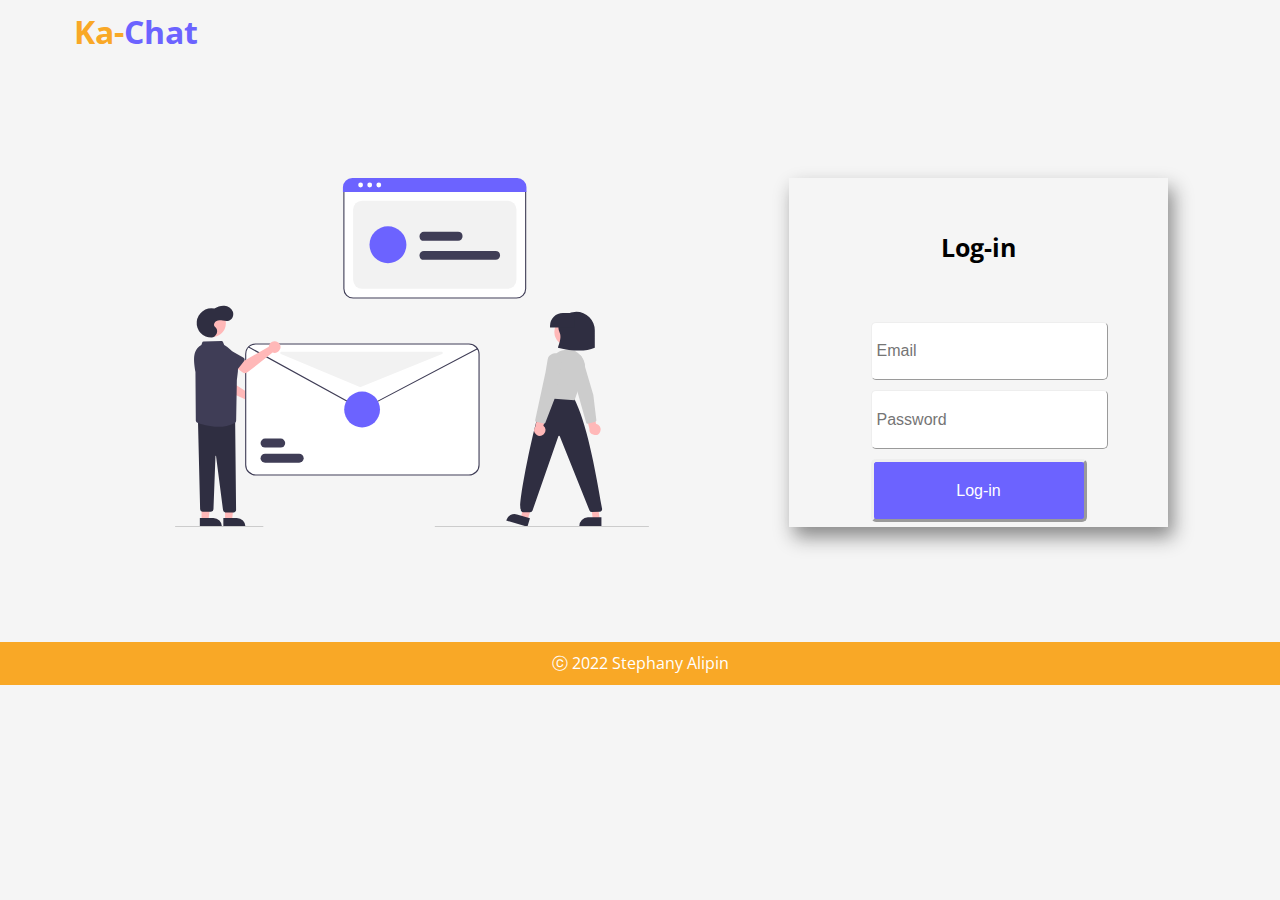
==== index.html @ dfb01e89 "log-in page" ====
<!DOCTYPE html>
<html lang="en">
<head>
    <meta charset="UTF-8">
    <meta http-equiv="X-UA-Compatible" content="IE=edge">
    <meta name="viewport" content="width=device-width, initial-scale=1.0">
    <title>Ka-Chat | Log-in</title>
    <link rel="stylesheet" href="css/style.css">
    <link rel="icon" type="image/png" href="images/icon.png">
</head>
<body>
    <div class="nav-container">
        <h1 class="title"><span class="sub-title">Ka-</span>Chat</h1>
    </div>

    <section>
        <div class="container">
            <img class="login-img" src="images/undraw_team_chat_re_vbq1.svg" alt="2 people chatting" class="pic-chat">
            <div class="log-in">
                <h3 class="login-text">Log-in</h3>
                <form action="">
                    <input class="input-field" type="text" placeholder="Email">
                    <input class="input-field" type="password" placeholder="Password">
                    <button type="submit" class="submit-btn">Log-in</button>
                </form>
                <a class="sign-up" href="#">Sign-up</a>
            </div>
        </div>
    </section>

    <div class="sign-up" id="sign-up">
        <h3>Sign-up</h3>
        <form action="" class="si">
            <input class="input-field" type="text" placeholder="Name">
            <input class="input-field" type="text" placeholder="Email">
            <input class="input-field" type="text" placeholder="Password">
            <input class="input-field" type="text" placeholder="Confirm password">
            <button type="submit">Sign-up</button>
        </form>
    </div>
    <footer>
        <p>ⓒ 2022 Stephany Alipin</p>
    </footer>
</body>
</html>
---- css/style.css ----
@import url('https://fonts.googleapis.com/css2?family=Open+Sans&family=Poppins&display=swap');
:root {
    --violet : #6C63FF;
    --yellow : #F9A826;
    --white: #fff;
    --black : #333;
    --text-bg: #f5f5f5;
}

*{
    box-sizing: border-box;
    padding: 0;
    margin: 0;
}

body{
    font-family: 'Open Sans', sans-serif;
    background: var(--text-bg);
}

.nav-container{
    padding: 10px;
    margin-left: 5%;
}
.title{
    color: var(--violet);
}
.sub-title{
    color: var(--yellow);
}

.container{
    display: grid;
    grid-template-columns: 1.5fr 1fr;
    margin: 100px auto;
    padding: 15px;
    max-width: 960px;
    gap: 15%;

}

.container .login-img{
    height: 100%;
    width: 100%;
}

.log-in{
    text-align: center;
    justify-content: center;
    display: grid;
    box-shadow: 5px 10px 18px #888888;
    width: 120%;
}
h3{
    font-size: 25px;
    margin: auto;
}

form{
    display: grid;
    gap: 10px;
    margin: 5px;
}
.input-field{
    width: 110%;
    padding: 2px;
    padding-left: 5px;
    font-size: medium;
    border: outset 1px;
    border-radius: 5px;
}
form button{
    font-size: medium;
    color: var(--white);
    background-color: var(--violet);
    padding: 2px;
    border: outset;
    border-radius: 5px;
}
form button:hover{
    background-color: var(--yellow);
}

.sign-up{
    font-size: small;
    color: var(--violet);
}

.sign-up{
    display: none;
    position: fixed;
    bottom: 0;
    right: 15px;
    border: 3px solid #f1f1f1;
    z-index: 9;
}

.sign-up form{
    max-width: 400px;
    padding: 10px;

}

footer{
    background-color: var(--yellow);
}

footer p{
    padding: 10px;
    color: var(--white);
    text-align: center;
}
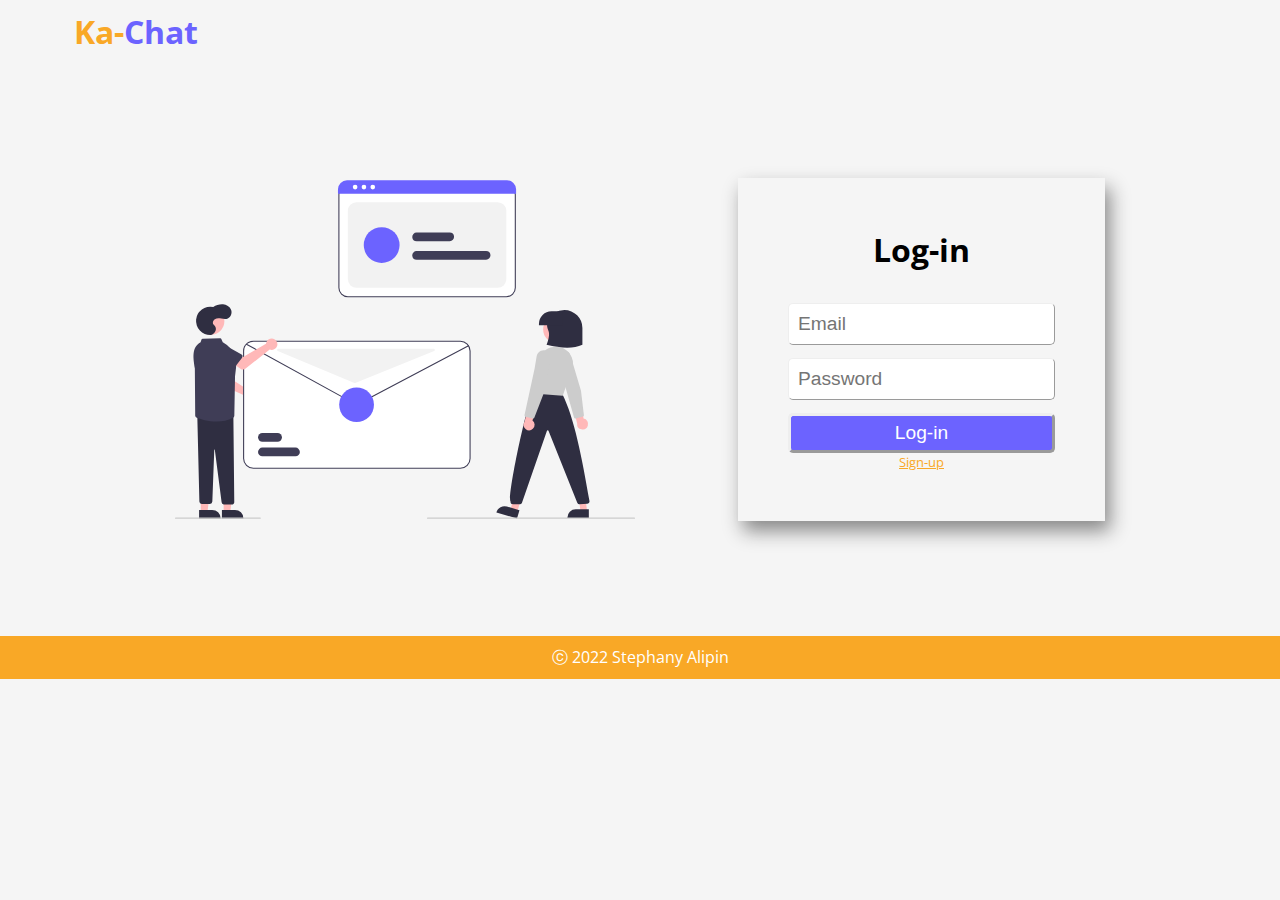
==== commit c817cdb1: "add pop-up sign-up" ====
--- a/index.html
+++ b/index.html
@@ -23,23 +23,30 @@
                     <input class="input-field" type="password" placeholder="Password">
                     <button type="submit" class="submit-btn">Log-in</button>
                 </form>
-                <a class="sign-up" href="#">Sign-up</a>
+                <a id="show-Signup" href="#">Sign-up</a>
             </div>
         </div>
     </section>
 
-    <div class="sign-up" id="sign-up">
-        <h3>Sign-up</h3>
-        <form action="" class="si">
-            <input class="input-field" type="text" placeholder="Name">
-            <input class="input-field" type="text" placeholder="Email">
-            <input class="input-field" type="text" placeholder="Password">
-            <input class="input-field" type="text" placeholder="Confirm password">
-            <button type="submit">Sign-up</button>
-        </form>
-    </div>
+    <section class="modal-signup">
+        <div class="close-btn">&times;</div>
+        <div class="sign-up" id="sign-up">
+            <h3>Sign-up</h3>
+            <form action="" class="signup-form">
+                <input class="signup-input" type="text" placeholder="Name">
+                <input class="signup-input" type="text" placeholder="Email">
+                <input class="signup-input" type="password" placeholder="Password">
+                <input class="signup-input" type="password" placeholder="Confirm password">
+                <button class="signup-btn" type="submit">Sign-up</button>
+            </form>
+            <p class="signup-text">Already have an account? Log-in <a href="index.html">here</a></p>
+        </div>
+    </section>
+    
     <footer>
         <p>ⓒ 2022 Stephany Alipin</p>
     </footer>
+
+    <script src="js/app.js"></script>
 </body>
 </html>--- a/css/style.css
+++ b/css/style.css
@@ -16,6 +16,7 @@
 body{
     font-family: 'Open Sans', sans-serif;
     background: var(--text-bg);
+    height: 100vh;
 }
 
 .nav-container{
@@ -31,17 +32,18 @@
 
 .container{
     display: grid;
-    grid-template-columns: 1.5fr 1fr;
+    grid-template-columns: 1fr 1fr;
     margin: 100px auto;
     padding: 15px;
     max-width: 960px;
-    gap: 15%;
+    column-gap: 15%;
+    align-items: center;
 
 }
 
 .container .login-img{
-    height: 100%;
-    width: 100%;
+    height: 120%;
+    width: 120%;
 }
 
 .log-in{
@@ -49,56 +51,112 @@
     justify-content: center;
     display: grid;
     box-shadow: 5px 10px 18px #888888;
-    width: 120%;
+    padding: 50px;
+    margin-left: 40px;
 }
 h3{
-    font-size: 25px;
-    margin: auto;
+    font-size: 2rem;
+    margin-bottom: 2rem;
 }
 
 form{
     display: grid;
     gap: 10px;
-    margin: 5px;
+    align-items: center;
+    width: fit-content;
 }
 .input-field{
-    width: 110%;
-    padding: 2px;
-    padding-left: 5px;
-    font-size: medium;
+    padding: 9px;
+    font-size: 1.2rem;
     border: outset 1px;
     border-radius: 5px;
+    margin-bottom: 3px;
 }
 form button{
-    font-size: medium;
+    font-size: 1.2rem;
     color: var(--white);
     background-color: var(--violet);
-    padding: 2px;
+    padding: 6px;
     border: outset;
     border-radius: 5px;
+    width: 100%;
 }
 form button:hover{
     background-color: var(--yellow);
 }
 
-.sign-up{
+section .container .log-in a{
     font-size: small;
-    color: var(--violet);
+    color: var(--yellow);
+}
+
+.modal-signup{
+    position: absolute;
+    top: -150%;
+    left: 50%;
+    transform: translate(-50%,-50%) scale(1.25);
+    opacity: 0;
+    width: 500px;
+    background-color: var(--text-bg);
+    box-shadow: 5px 10px 18px #888888;
+    padding: 70px 40px;
+    border-radius: 8px;
+    transition: top 0ms ease-in-out 200ms,
+                opacity 200ms ease-in-out 0ms,
+                transform 20ms ease-in-out 0ms;
+    ;
+}
+
+.modal-signup.active{
+    top: 50%;
+    transform: translate(-50%,-50%) scale(1);
+    opacity: 1;
+    transition: top 0ms ease-in-out 0ms,
+                opacity 200ms ease-in-out 0ms,
+                transform 20ms ease-in-out 0ms;
+}
+
+.modal-signup .close-btn{
+    position: absolute;
+    top: 10px;
+    right: 15px;
+    height: 15px;
+    color: gray;
+    text-align: center;
+    border-radius: 15px;
+    cursor: pointer;
 }
 
 .sign-up{
-    display: none;
-    position: fixed;
-    bottom: 0;
-    right: 15px;
-    border: 3px solid #f1f1f1;
-    z-index: 9;
+    text-align: center;
 }
 
-.sign-up form{
-    max-width: 400px;
-    padding: 10px;
+.signup-form{
+    display: block;
+    width: 100%;
+}
 
+.signup-input{
+    width: 100%;
+    padding: 9px;
+    font-size: 1.2rem;
+    border: outset 1px;
+    border-radius: 5px;
+    margin-bottom: 6px;
+}
+
+.signup-btn{
+    margin-top: 3px;
+    margin-bottom: 10px;
+}
+
+.signup-text{
+    color: gray;
+    font-size: small;
+}
+
+.signup-text a{
+    color: var(--yellow);
 }
 
 footer{
